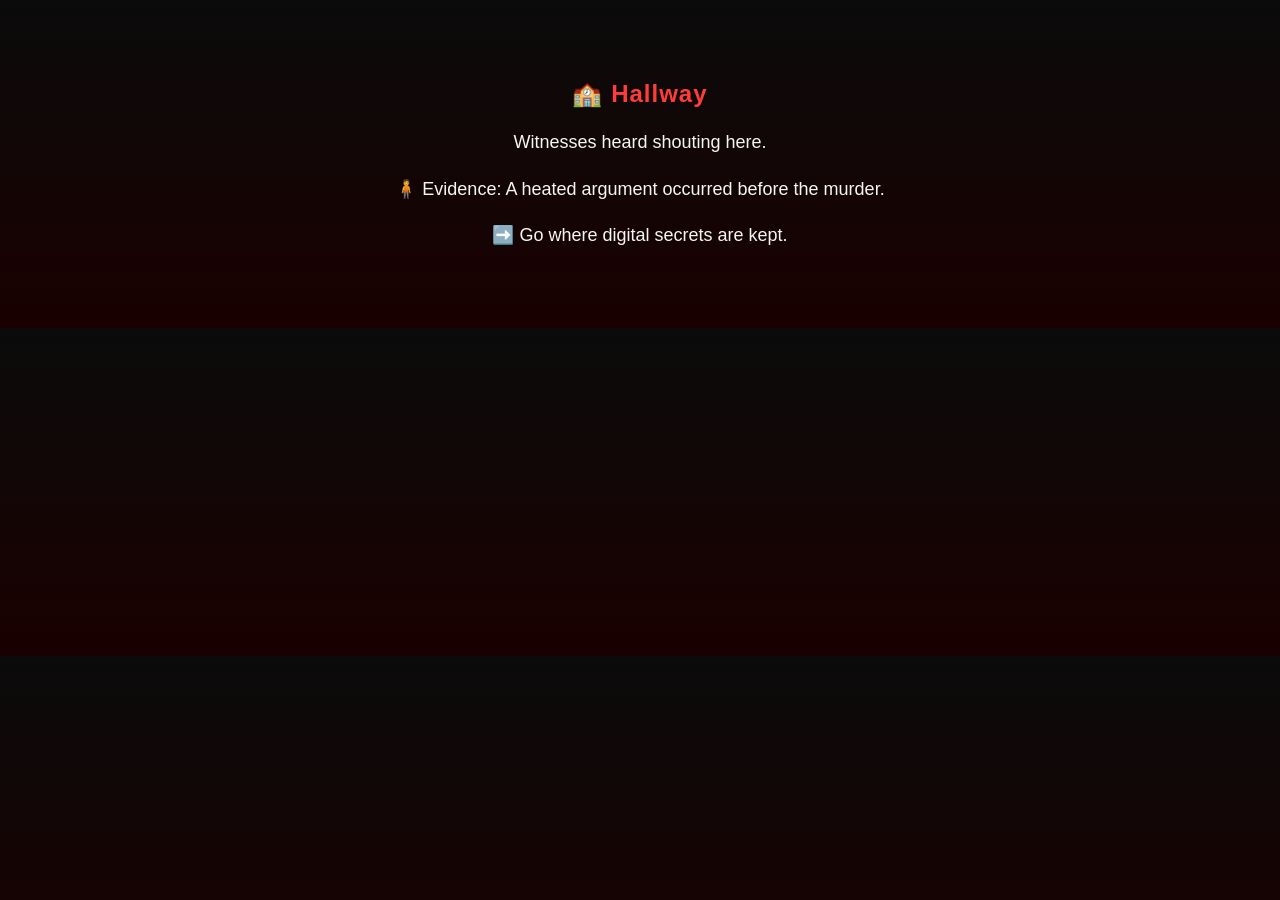
==== clue4.html @ 1b84c8f3 "Create clue4.html" ====
<!DOCTYPE html>
<html>
<head>
  <title>Clue 4</title>
  <link rel="stylesheet" href="style.css">
</head>
<body>

<div class="container">
  <h2>🏫 Hallway</h2>

  <p>
    Witnesses heard shouting here.
  </p>

  <p>
    🧍 Evidence: A heated argument occurred before the murder.
  </p>

  <p>
    ➡️ Go where digital secrets are kept.
  </p>
</div>

</body>
</html>
---- style.css ----
body {
  margin: 0;
  padding: 0;
  font-family: 'Segoe UI', sans-serif;
  background: linear-gradient(to bottom, #0b0b0b, #1a0000);
  color: #f5f5f5;
  text-align: center;
}

.container {
  max-width: 700px;
  margin: auto;
  padding: 60px 20px;
}

h1, h2 {
  color: #ff3b3b;
  letter-spacing: 1px;
}

p {
  line-height: 1.6;
  font-size: 18px;
}

.btn {
  display: inline-block;
  margin-top: 20px;
  padding: 12px 25px;
  background: #ff3b3b;
  color: white;
  text-decoration: none;
  border-radius: 8px;
  transition: 0.3s;
}

.btn:hover {
  background: #ff0000;
  transform: scale(1.05);
}

input {
  padding: 12px;
  width: 60%;
  margin-top: 15px;
  border-radius: 6px;
  border: none;
}

button {
  padding: 12px 20px;
  margin-top: 10px;
  background: #ff3b3b;
  border: none;
  color: white;
  border-radius: 6px;
  cursor: pointer;
}

button:hover {
  background: #ff0000;
}

#result {
  margin-top: 20px;
  font-weight: bold;
}

code {
  display: block;
  margin: 20px 0;
  font-size: 20px;
  color: #00ffcc;
}
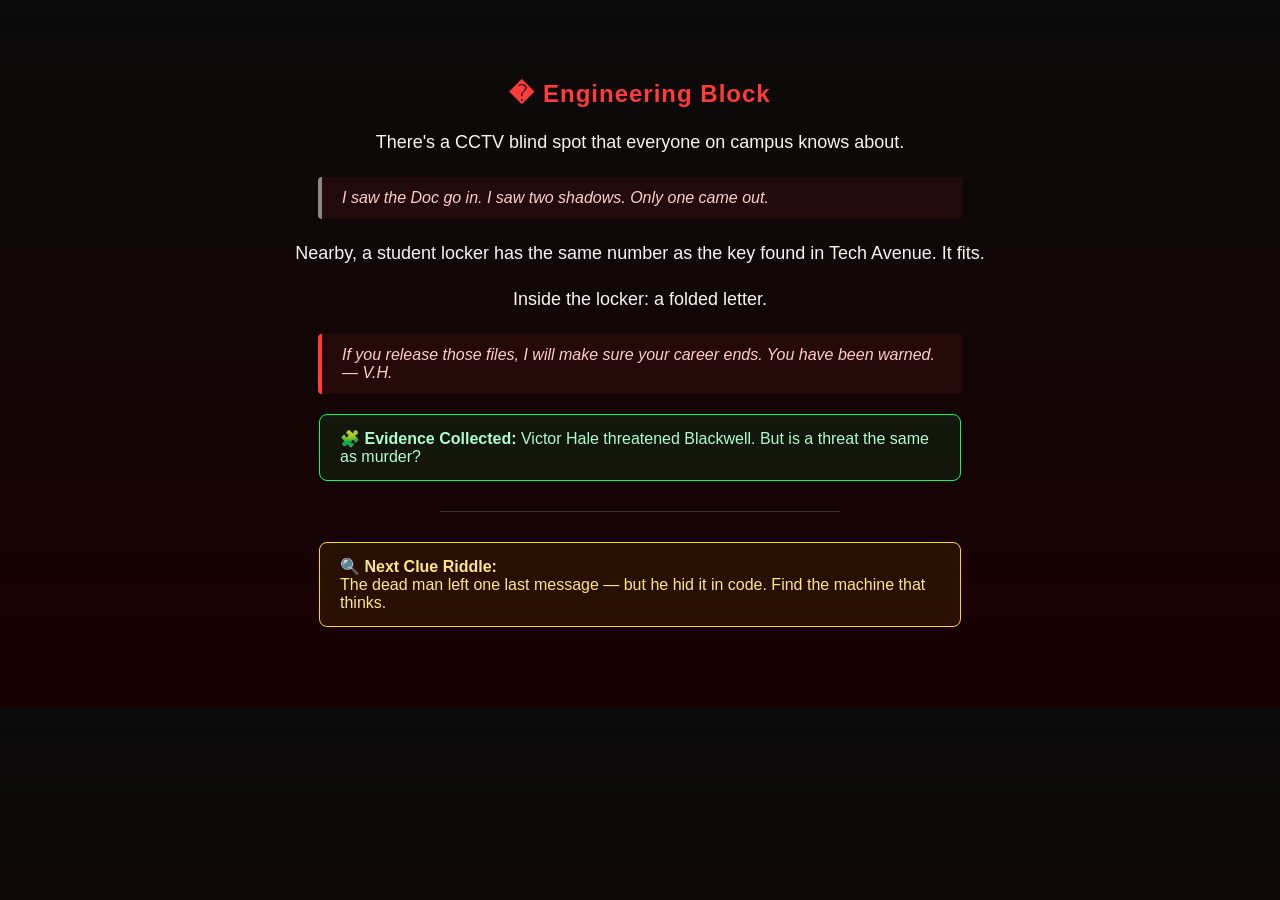
==== commit a160e5a4: "Add files via upload" ====
--- a/clue4.html
+++ b/clue4.html
@@ -7,19 +7,30 @@
 <body>
 
 <div class="container">
-  <h2>🏫 Hallway</h2>
+  <h2>�️ Engineering Block</h2>
 
-  <p>
-    Witnesses heard shouting here.
-  </p>
+  <p>There's a CCTV blind spot that everyone on campus knows about.</p>
 
-  <p>
-    🧍 Evidence: A heated argument occurred before the murder.
-  </p>
+  <blockquote style="font-style: italic; border-left: 4px solid #888;">
+    I saw the Doc go in. I saw two shadows. Only one came out.
+  </blockquote>
 
-  <p>
-    ➡️ Go where digital secrets are kept.
-  </p>
+  <p>Nearby, a student locker has the same number as the key found in Tech Avenue. It fits.</p>
+
+  <p>Inside the locker: a folded letter.</p>
+
+  <blockquote>
+    If you release those files, I will make sure your career ends. You have been warned. — V.H.
+  </blockquote>
+
+  <div class="evidence">🧩 <strong>Evidence Collected:</strong> Victor Hale threatened Blackwell. But is a threat the same as murder?</div>
+
+  <hr>
+
+  <div class="riddle">
+    <strong>🔍 Next Clue Riddle:</strong><br>
+    The dead man left one last message — but he hid it in code. Find the machine that thinks.
+  </div>
 </div>
 
 </body>
--- a/style.css
+++ b/style.css
@@ -72,3 +72,58 @@
   font-size: 20px;
   color: #00ffcc;
 }
+
+blockquote {
+  border-left: 4px solid #ff3b3b;
+  margin: 20px auto;
+  padding: 12px 20px;
+  background: rgba(255, 59, 59, 0.08);
+  font-style: italic;
+  color: #ffcccc;
+  max-width: 600px;
+  text-align: left;
+  border-radius: 4px;
+}
+
+.evidence {
+  background: rgba(0, 255, 100, 0.07);
+  border: 1px solid #00ff64;
+  border-radius: 8px;
+  padding: 14px 20px;
+  margin: 20px auto;
+  max-width: 600px;
+  color: #aaffcc;
+  text-align: left;
+}
+
+.riddle {
+  background: rgba(255, 200, 0, 0.07);
+  border: 1px solid #ffd700;
+  border-radius: 8px;
+  padding: 14px 20px;
+  margin: 20px auto;
+  max-width: 600px;
+  color: #ffe680;
+  text-align: left;
+}
+
+hr {
+  border: none;
+  border-top: 1px solid #333;
+  margin: 30px auto;
+  max-width: 400px;
+}
+
+.suspect-card {
+  background: rgba(255,255,255,0.04);
+  border: 1px solid #333;
+  border-radius: 8px;
+  padding: 12px 18px;
+  margin: 10px auto;
+  max-width: 600px;
+  text-align: left;
+}
+
+.suspect-card strong {
+  color: #ff3b3b;
+}
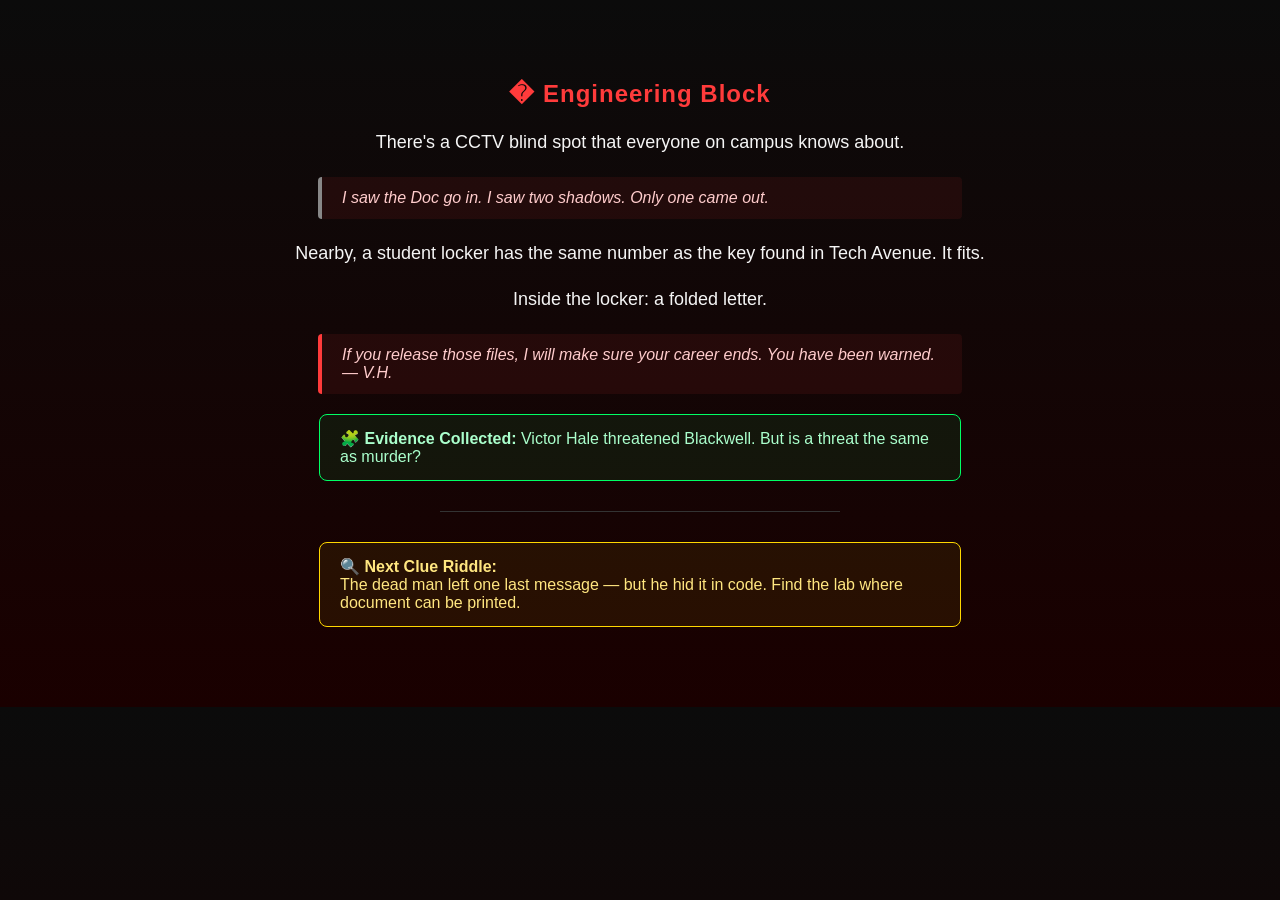
==== commit 8ce14da1: "Update clue4.html" ====
--- a/clue4.html
+++ b/clue4.html
@@ -29,7 +29,7 @@
 
   <div class="riddle">
     <strong>🔍 Next Clue Riddle:</strong><br>
-    The dead man left one last message — but he hid it in code. Find the machine that thinks.
+    The dead man left one last message — but he hid it in code. Find the lab where document can be printed.
   </div>
 </div>
 
